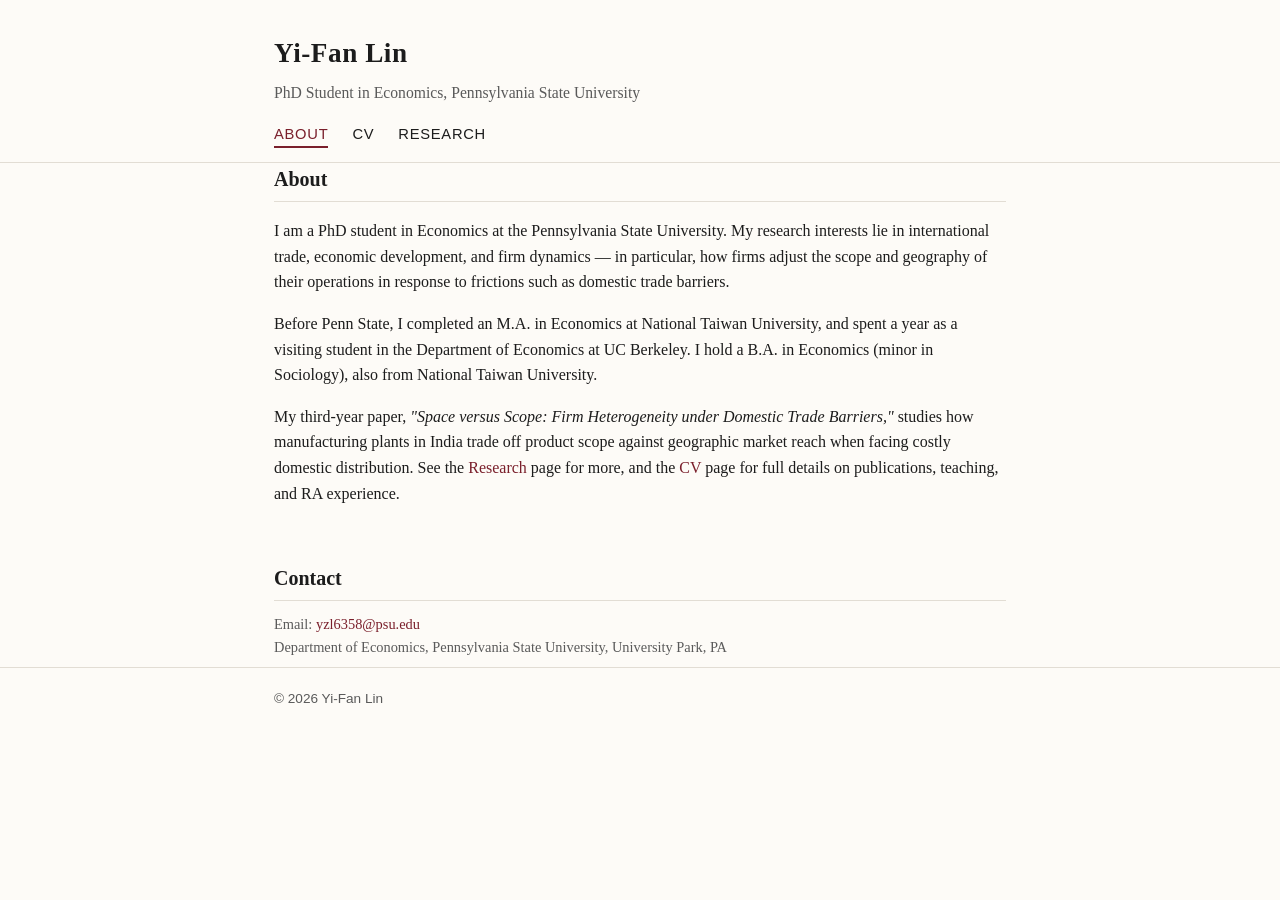
==== index.html @ 88b74e29 "Show full photo at a smaller, proportional size instead of cropped/stretched" ====
<!DOCTYPE html>
<html lang="en">
<head>
<meta charset="UTF-8">
<meta name="viewport" content="width=device-width, initial-scale=1.0">
<title>Yi-Fan Lin</title>
<meta name="description" content="Yi-Fan Lin, PhD student in Economics at Penn State University. Research on international trade, development, and firm dynamics.">
<link rel="stylesheet" href="css/style.css">
</head>
<body>
<header class="site-header">
  <div class="wrap">
    <h1>Yi-Fan Lin</h1>
    <p class="tagline">PhD Student in Economics, Pennsylvania State University</p>
    <nav class="site-nav">
      <ul>
        <li><a href="index.html" class="active">About</a></li>
        <li><a href="cv.html">CV</a></li>
        <li><a href="research.html">Research</a></li>
      </ul>
    </nav>
  </div>
</header>

<main class="wrap">

  <div class="about-row">
    <!-- Photo hosted on Google Drive -->
    <img src="https://drive.google.com/thumbnail?id=1lcZynlaytHdziGzHsgWZ1tE6UwXiEOm8&sz=w400" alt="Photo of Yi-Fan Lin" class="profile-photo" onerror="this.style.display='none'">

    <div class="about-text">
      <h2>About</h2>
      <p>
        I am a PhD student in Economics at the Pennsylvania State University. My research
        interests lie in international trade, economic development, and firm dynamics &mdash;
        in particular, how firms adjust the scope and geography of their operations in response
        to frictions such as domestic trade barriers.
      </p>
      <p>
        Before Penn State, I completed an M.A. in Economics at National Taiwan University, and
        spent a year as a visiting student in the Department of Economics at UC Berkeley. I hold
        a B.A. in Economics (minor in Sociology), also from National Taiwan University.
      </p>
      <p>
        My third-year paper, <em>"Space versus Scope: Firm Heterogeneity under Domestic Trade
        Barriers,"</em> studies how manufacturing plants in India trade off product scope against
        geographic market reach when facing costly domestic distribution. See the
        <a href="research.html">Research</a> page for more, and the <a href="cv.html">CV</a>
        page for full details on publications, teaching, and RA experience.
      </p>
    </div>
  </div>

  <h2>Contact</h2>
  <p class="meta">
    Email: <a href="mailto:yzl6358@psu.edu">yzl6358@psu.edu</a><br>
    Department of Economics, Pennsylvania State University, University Park, PA
  </p>

</main>

<footer>
  <div class="wrap">
    &copy; <span id="year"></span> Yi-Fan Lin
  </div>
</footer>
<script>document.getElementById('year').textContent = new Date().getFullYear();</script>
</body>
</html>
---- css/style.css ----
/* ---------- Base ---------- */
:root {
  --ink: #1c1c1c;
  --muted: #5a5a5a;
  --accent: #7a1f2b;
  --line: #e2ddd4;
  --bg: #fdfbf7;
  --max-width: 780px;
}

* { box-sizing: border-box; }

html, body {
  margin: 0;
  padding: 0;
  background: var(--bg);
  color: var(--ink);
  font-family: Georgia, 'Times New Roman', serif;
  line-height: 1.6;
}

a {
  color: var(--accent);
  text-decoration: none;
}
a:hover { text-decoration: underline; }

.wrap {
  max-width: var(--max-width);
  margin: 0 auto;
  padding: 0 24px;
}

/* ---------- Header / Nav ---------- */
header.site-header {
  border-bottom: 1px solid var(--line);
  padding: 32px 0 16px;
}

header.site-header h1 {
  margin: 0 0 4px;
  font-size: 1.7rem;
  font-weight: 700;
  letter-spacing: 0.02em;
}

header.site-header p.tagline {
  margin: 0 0 18px;
  color: var(--muted);
  font-size: 0.98rem;
}

nav.site-nav ul {
  list-style: none;
  display: flex;
  gap: 24px;
  margin: 0;
  padding: 0;
  font-family: Helvetica, Arial, sans-serif;
  font-size: 0.92rem;
  text-transform: uppercase;
  letter-spacing: 0.05em;
}

nav.site-nav a {
  color: var(--ink);
  padding-bottom: 4px;
  border-bottom: 2px solid transparent;
}

nav.site-nav a.active,
nav.site-nav a:hover {
  color: var(--accent);
  border-bottom-color: var(--accent);
  text-decoration: none;
}

/* ---------- Main content ---------- */
main {
  padding: 40px 0 60px;
}

main h2 {
  font-size: 1.25rem;
  margin: 40px 0 12px;
  padding-bottom: 6px;
  border-bottom: 1px solid var(--line);
}
main h2:first-child { margin-top: 0; }

main h3 {
  font-size: 1.05rem;
  margin: 20px 0 4px;
}

.meta {
  color: var(--muted);
  font-size: 0.9rem;
  margin: 0 0 8px;
}

.entry { margin-bottom: 22px; }

.entry-header {
  display: flex;
  justify-content: space-between;
  align-items: baseline;
  flex-wrap: wrap;
  gap: 4px 16px;
}

.entry-header .title { font-weight: 700; }
.entry-header .date {
  color: var(--muted);
  font-size: 0.9rem;
  font-family: Helvetica, Arial, sans-serif;
  white-space: nowrap;
}

.abstract {
  margin: 6px 0 0;
  font-size: 0.96rem;
}

ul.plain {
  margin: 4px 0 0;
  padding-left: 20px;
}

.about-row {
  display: flex;
  align-items: flex-start;
  gap: 28px;
  margin-bottom: 8px;
}

.about-text {
  flex: 1;
  min-width: 0;
}

.about-text h2:first-child { margin-top: 0; }

.profile-photo {
  flex: 0 0 190px;
  width: 190px;
  height: auto;
  display: block;
  border-radius: 4px;
  border: 1px solid var(--line);
  background: #eee;
}

.button {
  display: inline-block;
  border: 1px solid var(--accent);
  color: var(--accent);
  padding: 8px 16px;
  font-family: Helvetica, Arial, sans-serif;
  font-size: 0.9rem;
  border-radius: 3px;
}
.button:hover {
  background: var(--accent);
  color: #fff;
  text-decoration: none;
}

/* ---------- Footer ---------- */
footer {
  border-top: 1px solid var(--line);
  padding: 20px 0 40px;
  color: var(--muted);
  font-size: 0.85rem;
  font-family: Helvetica, Arial, sans-serif;
}

@media (max-width: 600px) {
  .about-row { flex-direction: column; }
  .profile-photo { width: 60%; max-width: 220px; height: auto; flex-basis: auto; margin: 0 auto 16px; }
  nav.site-nav ul { gap: 16px; flex-wrap: wrap; }
}
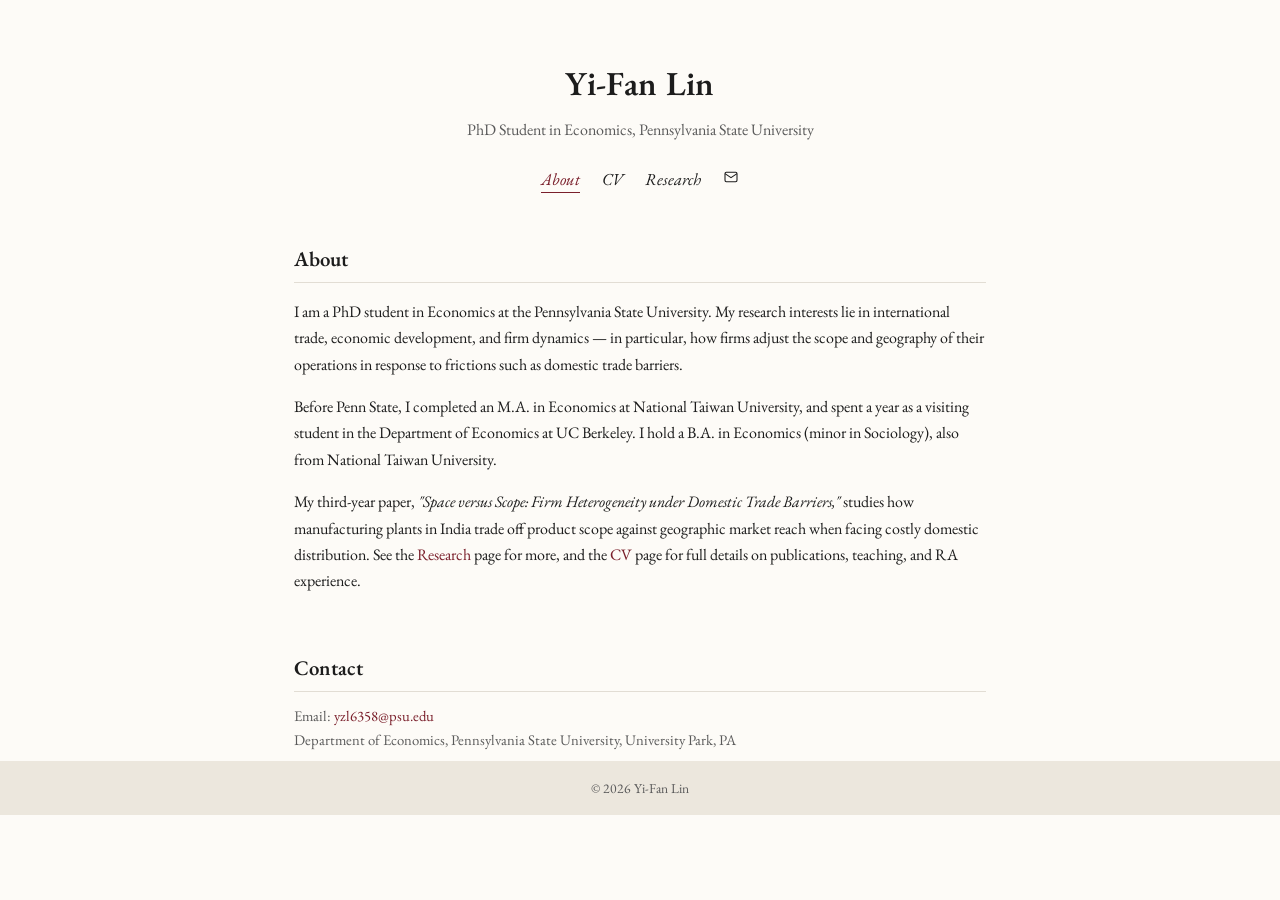
==== commit d020d944: "Restyle header/nav/footer frame inspired by a reference academic site Centered name and nav with an " ====
--- a/index.html
+++ b/index.html
@@ -5,6 +5,9 @@
 <meta name="viewport" content="width=device-width, initial-scale=1.0">
 <title>Yi-Fan Lin</title>
 <meta name="description" content="Yi-Fan Lin, PhD student in Economics at Penn State University. Research on international trade, development, and firm dynamics.">
+<link rel="preconnect" href="https://fonts.googleapis.com">
+<link rel="preconnect" href="https://fonts.gstatic.com" crossorigin>
+<link href="https://fonts.googleapis.com/css2?family=EB+Garamond:ital,wght@0,400;0,500;0,600;1,400;1,500&display=swap" rel="stylesheet">
 <link rel="stylesheet" href="css/style.css">
 </head>
 <body>
@@ -17,6 +20,11 @@
         <li><a href="index.html" class="active">About</a></li>
         <li><a href="cv.html">CV</a></li>
         <li><a href="research.html">Research</a></li>
+        <li>
+          <a class="icon-link" href="mailto:yzl6358@psu.edu" aria-label="Email" title="Email">
+            <svg viewBox="0 0 24 24" xmlns="http://www.w3.org/2000/svg"><rect x="3" y="5" width="18" height="14" rx="2"/><path d="M3 7l9 6 9-6"/></svg>
+          </a>
+        </li>
       </ul>
     </nav>
   </div>
--- a/css/style.css
+++ b/css/style.css
@@ -5,7 +5,8 @@
   --accent: #7a1f2b;
   --line: #e2ddd4;
   --bg: #fdfbf7;
-  --max-width: 780px;
+  --footer-bg: #ece7dd;
+  --max-width: 740px;
 }
 
 * { box-sizing: border-box; }
@@ -15,8 +16,8 @@
   padding: 0;
   background: var(--bg);
   color: var(--ink);
-  font-family: Georgia, 'Times New Roman', serif;
-  line-height: 1.6;
+  font-family: 'EB Garamond', Georgia, 'Times New Roman', serif;
+  line-height: 1.65;
 }
 
 a {
@@ -33,39 +34,40 @@
 
 /* ---------- Header / Nav ---------- */
 header.site-header {
-  border-bottom: 1px solid var(--line);
-  padding: 32px 0 16px;
+  text-align: center;
+  padding: 56px 0 48px;
 }
 
 header.site-header h1 {
-  margin: 0 0 4px;
-  font-size: 1.7rem;
-  font-weight: 700;
-  letter-spacing: 0.02em;
+  margin: 0 0 6px;
+  font-size: 2.1rem;
+  font-weight: 600;
+  letter-spacing: 0.01em;
 }
 
 header.site-header p.tagline {
-  margin: 0 0 18px;
-  color: var(--muted);
-  font-size: 0.98rem;
+  margin: 0 0 22px;
+  color: var(--muted);
+  font-size: 1rem;
 }
 
 nav.site-nav ul {
   list-style: none;
   display: flex;
-  gap: 24px;
+  justify-content: center;
+  align-items: center;
+  gap: 22px;
   margin: 0;
   padding: 0;
-  font-family: Helvetica, Arial, sans-serif;
-  font-size: 0.92rem;
-  text-transform: uppercase;
-  letter-spacing: 0.05em;
+  font-family: 'EB Garamond', Georgia, serif;
+  font-style: italic;
+  font-size: 1.05rem;
 }
 
 nav.site-nav a {
   color: var(--ink);
-  padding-bottom: 4px;
-  border-bottom: 2px solid transparent;
+  padding-bottom: 2px;
+  border-bottom: 1px solid transparent;
 }
 
 nav.site-nav a.active,
@@ -75,13 +77,29 @@
   text-decoration: none;
 }
 
+nav.site-nav .icon-link {
+  display: inline-flex;
+  align-items: center;
+  border-bottom: none !important;
+}
+nav.site-nav .icon-link svg {
+  width: 16px;
+  height: 16px;
+  fill: none;
+  stroke: var(--ink);
+  stroke-width: 1.6;
+  transition: stroke 0.15s ease;
+}
+nav.site-nav .icon-link:hover svg { stroke: var(--accent); }
+
 /* ---------- Main content ---------- */
 main {
-  padding: 40px 0 60px;
+  padding: 8px 0 60px;
 }
 
 main h2 {
-  font-size: 1.25rem;
+  font-size: 1.3rem;
+  font-weight: 600;
   margin: 40px 0 12px;
   padding-bottom: 6px;
   border-bottom: 1px solid var(--line);
@@ -89,13 +107,13 @@
 main h2:first-child { margin-top: 0; }
 
 main h3 {
-  font-size: 1.05rem;
+  font-size: 1.1rem;
   margin: 20px 0 4px;
 }
 
 .meta {
   color: var(--muted);
-  font-size: 0.9rem;
+  font-size: 0.92rem;
   margin: 0 0 8px;
 }
 
@@ -112,14 +130,14 @@
 .entry-header .title { font-weight: 700; }
 .entry-header .date {
   color: var(--muted);
-  font-size: 0.9rem;
-  font-family: Helvetica, Arial, sans-serif;
+  font-size: 0.92rem;
+  font-style: italic;
   white-space: nowrap;
 }
 
 .abstract {
   margin: 6px 0 0;
-  font-size: 0.96rem;
+  font-size: 1rem;
 }
 
 ul.plain {
@@ -130,7 +148,7 @@
 .about-row {
   display: flex;
   align-items: flex-start;
-  gap: 28px;
+  gap: 32px;
   margin-bottom: 8px;
 }
 
@@ -146,8 +164,8 @@
   width: 190px;
   height: auto;
   display: block;
-  border-radius: 4px;
-  border: 1px solid var(--line);
+  border-radius: 0;
+  border: none;
   background: #eee;
 }
 
@@ -156,8 +174,9 @@
   border: 1px solid var(--accent);
   color: var(--accent);
   padding: 8px 16px;
-  font-family: Helvetica, Arial, sans-serif;
-  font-size: 0.9rem;
+  font-family: 'EB Garamond', Georgia, serif;
+  font-style: italic;
+  font-size: 0.95rem;
   border-radius: 3px;
 }
 .button:hover {
@@ -168,15 +187,16 @@
 
 /* ---------- Footer ---------- */
 footer {
-  border-top: 1px solid var(--line);
-  padding: 20px 0 40px;
+  background: var(--footer-bg);
+  padding: 16px 0;
   color: var(--muted);
   font-size: 0.85rem;
-  font-family: Helvetica, Arial, sans-serif;
+  text-align: center;
 }
 
 @media (max-width: 600px) {
   .about-row { flex-direction: column; }
   .profile-photo { width: 60%; max-width: 220px; height: auto; flex-basis: auto; margin: 0 auto 16px; }
-  nav.site-nav ul { gap: 16px; flex-wrap: wrap; }
-}
+  nav.site-nav ul { gap: 14px; flex-wrap: wrap; }
+  header.site-header { padding: 40px 0 32px; }
+}
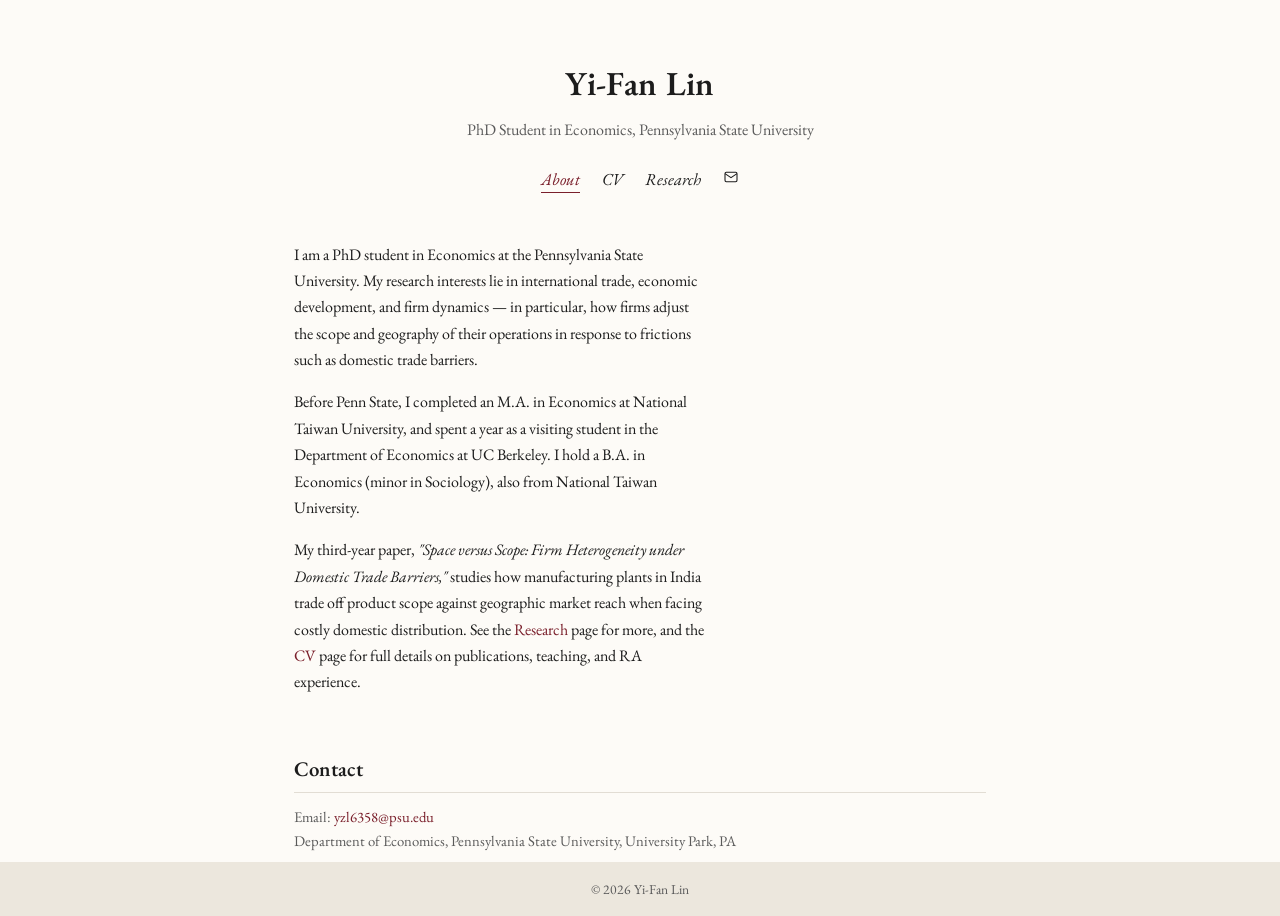
==== commit bc551b4a: "Remove About heading; widen and vertically center photo next to intro text Photo/text row now splits" ====
--- a/index.html
+++ b/index.html
@@ -34,10 +34,9 @@
 
   <div class="about-row">
     <!-- Photo hosted on Google Drive -->
-    <img src="https://drive.google.com/thumbnail?id=1lcZynlaytHdziGzHsgWZ1tE6UwXiEOm8&sz=w400" alt="Photo of Yi-Fan Lin" class="profile-photo" onerror="this.style.display='none'">
+    <img src="https://drive.google.com/thumbnail?id=1lcZynlaytHdziGzHsgWZ1tE6UwXiEOm8&sz=w600" alt="Photo of Yi-Fan Lin" class="profile-photo" onerror="this.style.display='none'">
 
     <div class="about-text">
-      <h2>About</h2>
       <p>
         I am a PhD student in Economics at the Pennsylvania State University. My research
         interests lie in international trade, economic development, and firm dynamics &mdash;
--- a/css/style.css
+++ b/css/style.css
@@ -147,21 +147,21 @@
 
 .about-row {
   display: flex;
-  align-items: flex-start;
+  align-items: center;
   gap: 32px;
   margin-bottom: 8px;
 }
 
 .about-text {
-  flex: 1;
+  flex: 0 0 60%;
   min-width: 0;
 }
 
-.about-text h2:first-child { margin-top: 0; }
+.about-text p:first-child { margin-top: 0; }
 
 .profile-photo {
-  flex: 0 0 190px;
-  width: 190px;
+  flex: 0 0 40%;
+  width: 40%;
   height: auto;
   display: block;
   border-radius: 0;
@@ -195,7 +195,8 @@
 }
 
 @media (max-width: 600px) {
-  .about-row { flex-direction: column; }
+  .about-row { flex-direction: column; align-items: flex-start; }
+  .about-text { flex-basis: auto; width: 100%; }
   .profile-photo { width: 60%; max-width: 220px; height: auto; flex-basis: auto; margin: 0 auto 16px; }
   nav.site-nav ul { gap: 14px; flex-wrap: wrap; }
   header.site-header { padding: 40px 0 32px; }
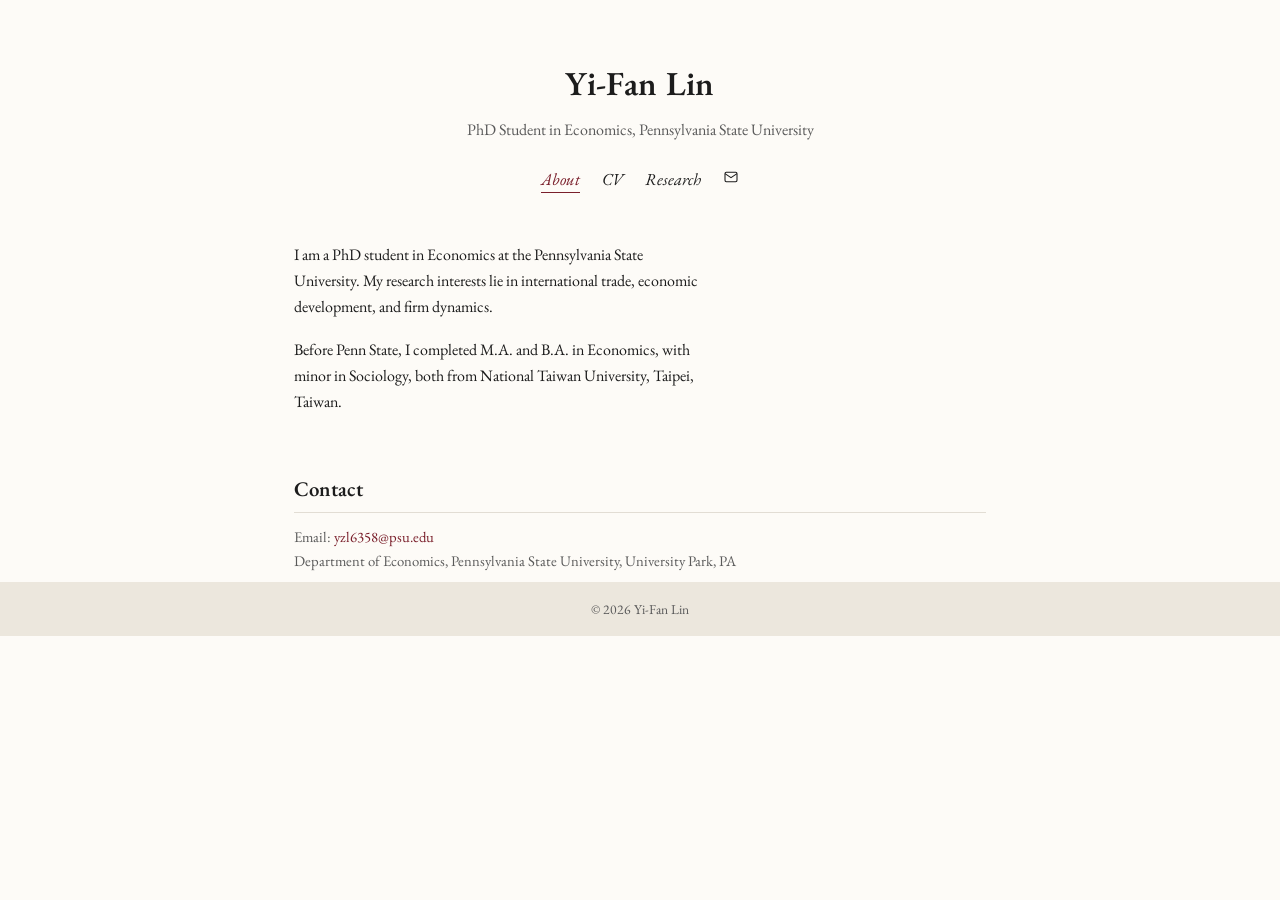
==== commit 6354c4c7: "Trim About bio and link Research page drafts to Google Drive Co-Authored-By: Claude Sonnet 5 <norepl" ====
--- a/index.html
+++ b/index.html
@@ -8,7 +8,7 @@
 <link rel="preconnect" href="https://fonts.googleapis.com">
 <link rel="preconnect" href="https://fonts.gstatic.com" crossorigin>
 <link href="https://fonts.googleapis.com/css2?family=EB+Garamond:ital,wght@0,400;0,500;0,600;1,400;1,500&display=swap" rel="stylesheet">
-<link rel="stylesheet" href="css/style.css">
+<link rel="stylesheet" href="css/style.css?v=2">
 </head>
 <body>
 <header class="site-header">
@@ -39,21 +39,10 @@
     <div class="about-text">
       <p>
         I am a PhD student in Economics at the Pennsylvania State University. My research
-        interests lie in international trade, economic development, and firm dynamics &mdash;
-        in particular, how firms adjust the scope and geography of their operations in response
-        to frictions such as domestic trade barriers.
+        interests lie in international trade, economic development, and firm dynamics.
       </p>
       <p>
-        Before Penn State, I completed an M.A. in Economics at National Taiwan University, and
-        spent a year as a visiting student in the Department of Economics at UC Berkeley. I hold
-        a B.A. in Economics (minor in Sociology), also from National Taiwan University.
-      </p>
-      <p>
-        My third-year paper, <em>"Space versus Scope: Firm Heterogeneity under Domestic Trade
-        Barriers,"</em> studies how manufacturing plants in India trade off product scope against
-        geographic market reach when facing costly domestic distribution. See the
-        <a href="research.html">Research</a> page for more, and the <a href="cv.html">CV</a>
-        page for full details on publications, teaching, and RA experience.
+        Before Penn State, I completed M.A. and B.A. in Economics, with minor in Sociology, both from National Taiwan University, Taipei, Taiwan.
       </p>
     </div>
   </div>
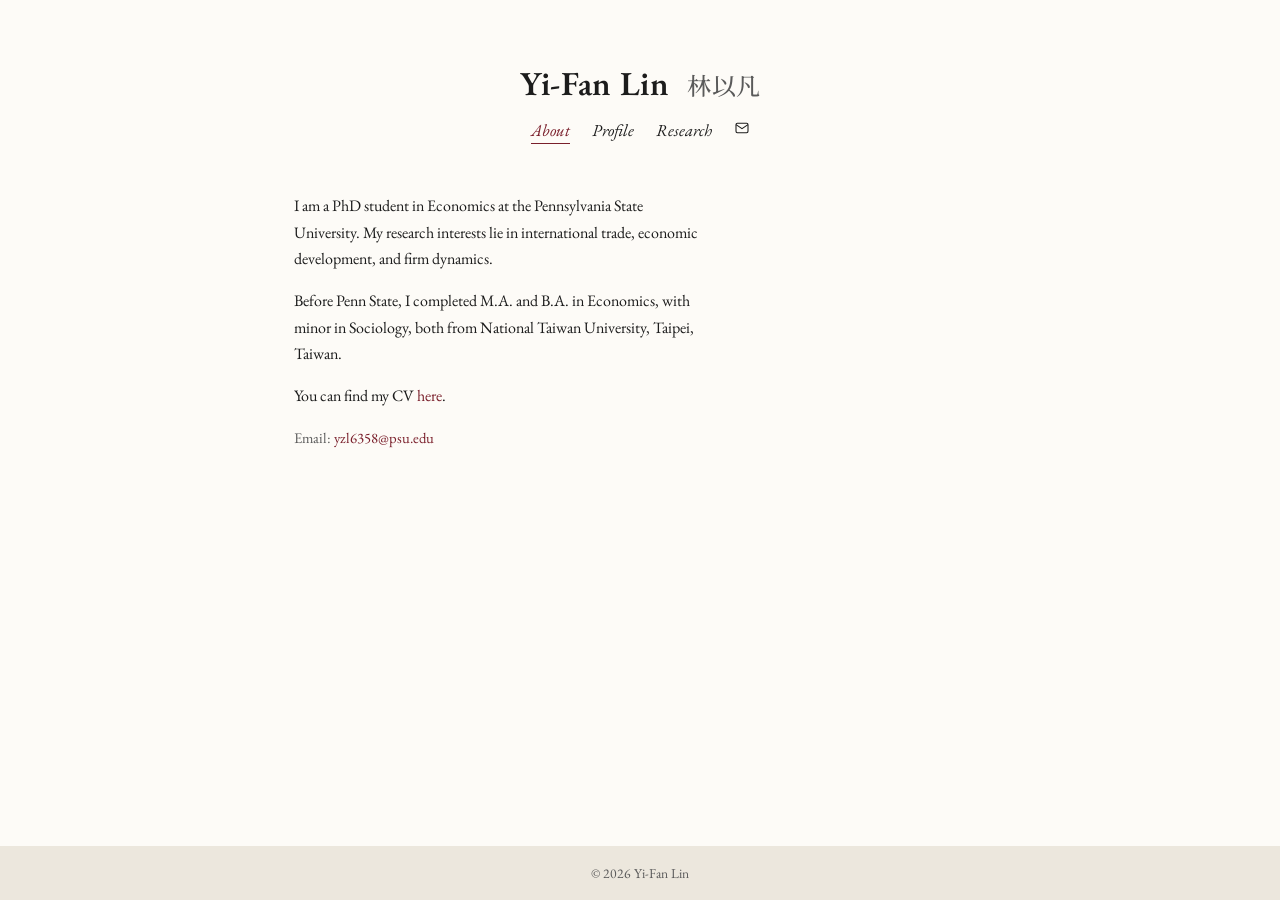
==== commit 26b7f36e: "About page cleanup, Profile rename, collapsible abstracts, sticky footer - About: drop the PhD tagli" ====
--- a/index.html
+++ b/index.html
@@ -8,17 +8,17 @@
 <link rel="preconnect" href="https://fonts.googleapis.com">
 <link rel="preconnect" href="https://fonts.gstatic.com" crossorigin>
 <link href="https://fonts.googleapis.com/css2?family=EB+Garamond:ital,wght@0,400;0,500;0,600;1,400;1,500&display=swap" rel="stylesheet">
-<link rel="stylesheet" href="css/style.css?v=2">
+<link href="https://fonts.googleapis.com/css2?family=Noto+Serif+TC:wght@500&display=swap" rel="stylesheet">
+<link rel="stylesheet" href="css/style.css?v=3">
 </head>
 <body>
 <header class="site-header">
   <div class="wrap">
-    <h1>Yi-Fan Lin</h1>
-    <p class="tagline">PhD Student in Economics, Pennsylvania State University</p>
+    <h1>Yi-Fan Lin <span class="cn-name" lang="zh">林以凡</span></h1>
     <nav class="site-nav">
       <ul>
         <li><a href="index.html" class="active">About</a></li>
-        <li><a href="cv.html">CV</a></li>
+        <li><a href="cv.html">Profile</a></li>
         <li><a href="research.html">Research</a></li>
         <li>
           <a class="icon-link" href="mailto:yzl6358@psu.edu" aria-label="Email" title="Email">
@@ -44,14 +44,14 @@
       <p>
         Before Penn State, I completed M.A. and B.A. in Economics, with minor in Sociology, both from National Taiwan University, Taipei, Taiwan.
       </p>
+      <p>
+        You can find my CV <a href="cv.html">here</a>.
+      </p>
+      <p class="meta">
+        Email: <a href="mailto:yzl6358@psu.edu">yzl6358@psu.edu</a>
+      </p>
     </div>
   </div>
-
-  <h2>Contact</h2>
-  <p class="meta">
-    Email: <a href="mailto:yzl6358@psu.edu">yzl6358@psu.edu</a><br>
-    Department of Economics, Pennsylvania State University, University Park, PA
-  </p>
 
 </main>
 
--- a/css/style.css
+++ b/css/style.css
@@ -11,9 +11,16 @@
 
 * { box-sizing: border-box; }
 
-html, body {
+html {
+  height: 100%;
+}
+
+body {
   margin: 0;
   padding: 0;
+  min-height: 100%;
+  display: flex;
+  flex-direction: column;
   background: var(--bg);
   color: var(--ink);
   font-family: 'EB Garamond', Georgia, 'Times New Roman', serif;
@@ -43,6 +50,14 @@
   font-size: 2.1rem;
   font-weight: 600;
   letter-spacing: 0.01em;
+}
+
+.cn-name {
+  font-family: 'Noto Serif TC', 'EB Garamond', serif;
+  font-weight: 500;
+  font-size: 1.5rem;
+  color: var(--muted);
+  margin-left: 10px;
 }
 
 header.site-header p.tagline {
@@ -94,6 +109,7 @@
 
 /* ---------- Main content ---------- */
 main {
+  flex: 1 0 auto;
   padding: 8px 0 60px;
 }
 
@@ -136,8 +152,27 @@
 }
 
 .abstract {
-  margin: 6px 0 0;
+  margin: 8px 0 0;
   font-size: 1rem;
+}
+
+.abstract-toggle {
+  margin-top: 8px;
+}
+
+.abstract-toggle summary {
+  cursor: pointer;
+  color: var(--accent);
+  font-style: italic;
+  font-size: 0.92rem;
+}
+
+.abstract-toggle summary::marker {
+  color: var(--accent);
+}
+
+.abstract-toggle[open] summary {
+  margin-bottom: 4px;
 }
 
 ul.plain {
@@ -187,6 +222,7 @@
 
 /* ---------- Footer ---------- */
 footer {
+  flex-shrink: 0;
   background: var(--footer-bg);
   padding: 16px 0;
   color: var(--muted);
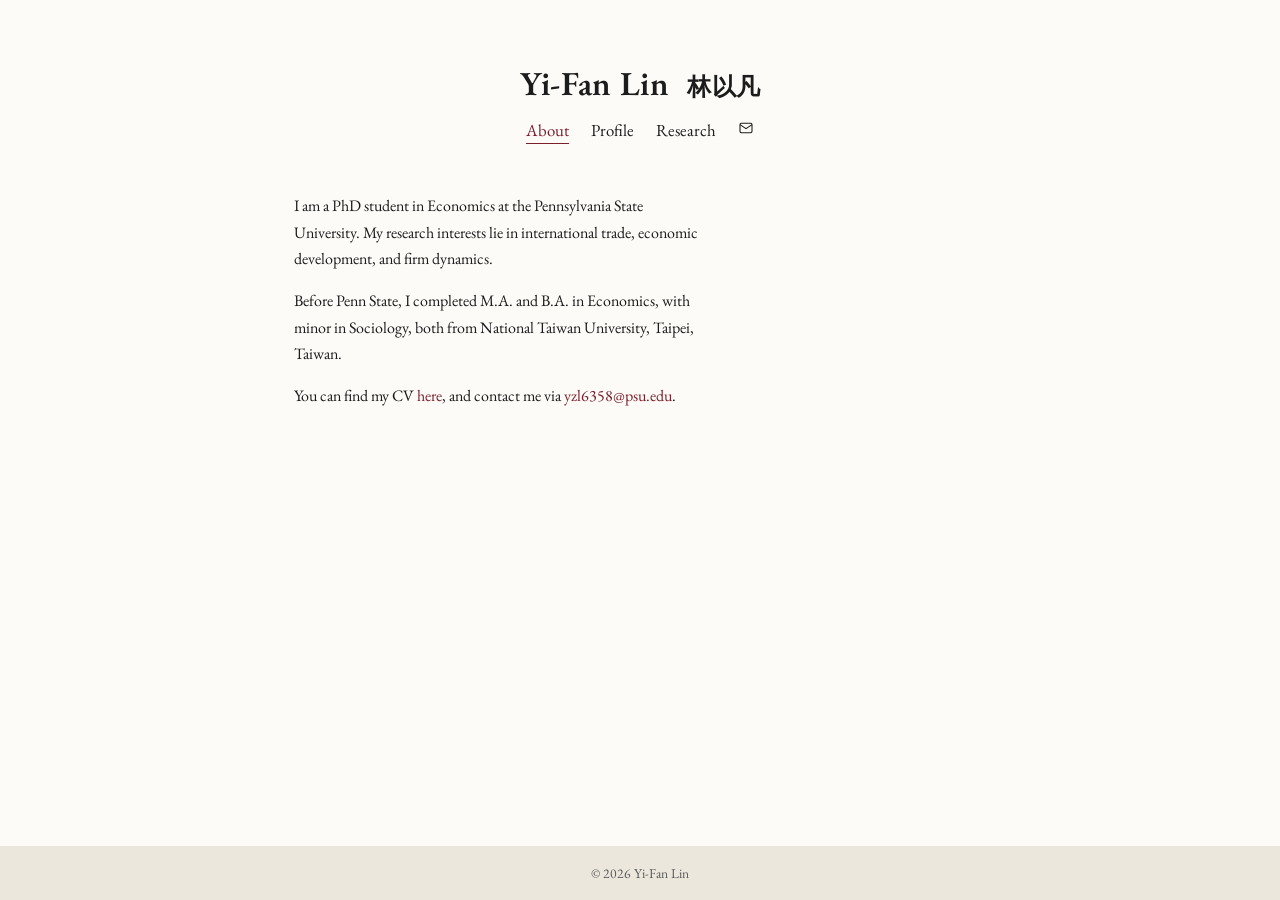
==== commit ea6c05c6: "Switch Chinese name to LXGW WenKai TC (bold), unify header across pages - Load LXGW WenKai TC (regul" ====
--- a/index.html
+++ b/index.html
@@ -8,8 +8,9 @@
 <link rel="preconnect" href="https://fonts.googleapis.com">
 <link rel="preconnect" href="https://fonts.gstatic.com" crossorigin>
 <link href="https://fonts.googleapis.com/css2?family=EB+Garamond:ital,wght@0,400;0,500;0,600;1,400;1,500&display=swap" rel="stylesheet">
-<link href="https://fonts.googleapis.com/css2?family=Noto+Serif+TC:wght@500&display=swap" rel="stylesheet">
-<link rel="stylesheet" href="css/style.css?v=3">
+<link rel="stylesheet" href="https://cdn.jsdelivr.net/npm/lxgw-wenkai-tc-webfont@1.2.0/lxgwwenkaitc-regular.css">
+<link rel="stylesheet" href="https://cdn.jsdelivr.net/npm/lxgw-wenkai-tc-webfont@1.2.0/lxgwwenkaitc-bold.css">
+<link rel="stylesheet" href="css/style.css?v=4">
 </head>
 <body>
 <header class="site-header">
@@ -45,10 +46,8 @@
         Before Penn State, I completed M.A. and B.A. in Economics, with minor in Sociology, both from National Taiwan University, Taipei, Taiwan.
       </p>
       <p>
-        You can find my CV <a href="cv.html">here</a>.
-      </p>
-      <p class="meta">
-        Email: <a href="mailto:yzl6358@psu.edu">yzl6358@psu.edu</a>
+        You can find my CV <a href="cv.html">here</a>, and contact me via
+        <a href="mailto:yzl6358@psu.edu">yzl6358@psu.edu</a>.
       </p>
     </div>
   </div>
--- a/css/style.css
+++ b/css/style.css
@@ -53,10 +53,10 @@
 }
 
 .cn-name {
-  font-family: 'Noto Serif TC', 'EB Garamond', serif;
-  font-weight: 500;
+  font-family: 'LXGW WenKai TC', 'EB Garamond', serif;
+  font-weight: 700;
   font-size: 1.5rem;
-  color: var(--muted);
+  color: var(--ink);
   margin-left: 10px;
 }
 
@@ -75,7 +75,6 @@
   margin: 0;
   padding: 0;
   font-family: 'EB Garamond', Georgia, serif;
-  font-style: italic;
   font-size: 1.05rem;
 }
 
@@ -163,7 +162,6 @@
 .abstract-toggle summary {
   cursor: pointer;
   color: var(--accent);
-  font-style: italic;
   font-size: 0.92rem;
 }
 
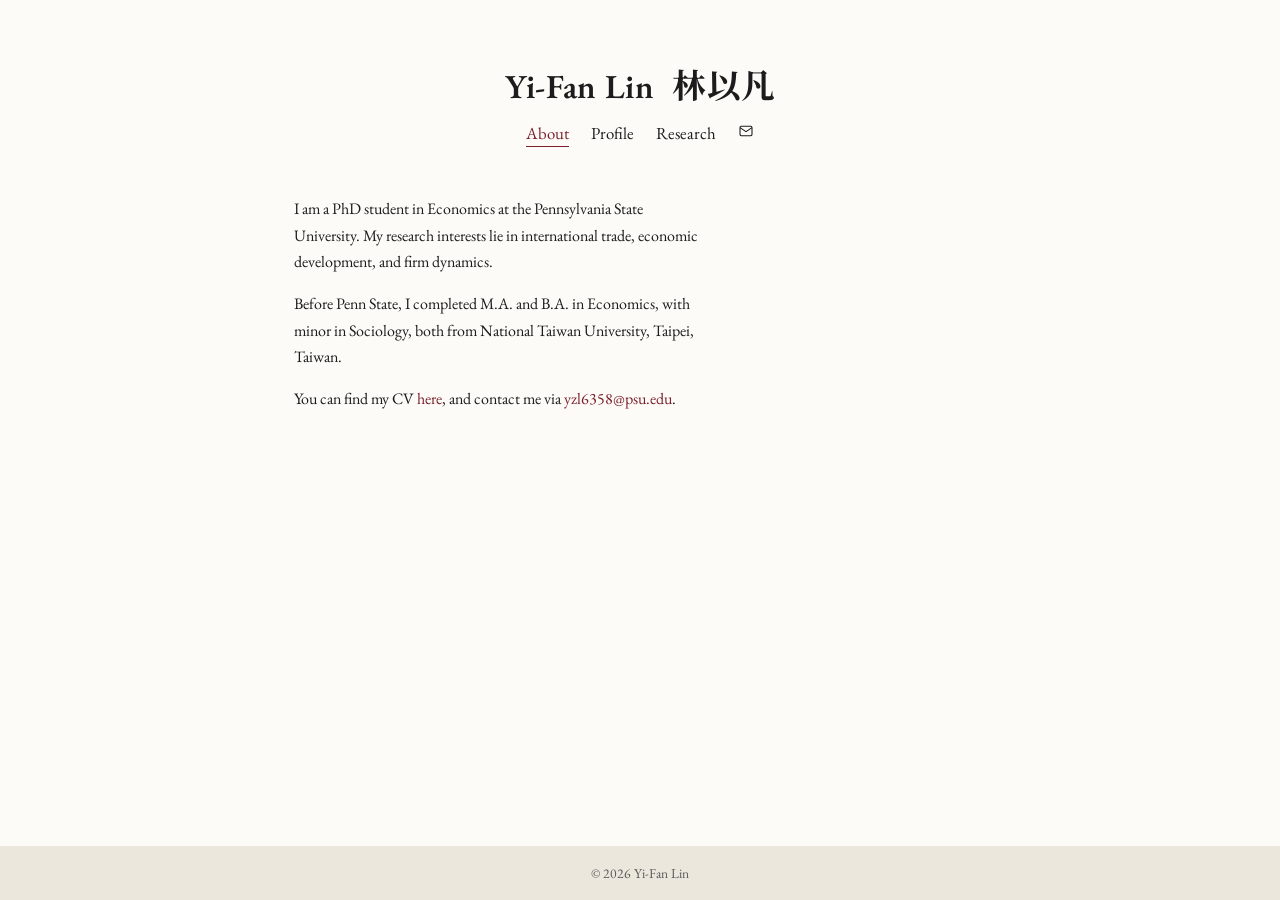
==== commit b2e2c93c: "Revert Chinese name font to Noto Serif TC, sized to match English name Swap LXGW WenKai TC back for " ====
--- a/index.html
+++ b/index.html
@@ -8,9 +8,8 @@
 <link rel="preconnect" href="https://fonts.googleapis.com">
 <link rel="preconnect" href="https://fonts.gstatic.com" crossorigin>
 <link href="https://fonts.googleapis.com/css2?family=EB+Garamond:ital,wght@0,400;0,500;0,600;1,400;1,500&display=swap" rel="stylesheet">
-<link rel="stylesheet" href="https://cdn.jsdelivr.net/npm/lxgw-wenkai-tc-webfont@1.2.0/lxgwwenkaitc-regular.css">
-<link rel="stylesheet" href="https://cdn.jsdelivr.net/npm/lxgw-wenkai-tc-webfont@1.2.0/lxgwwenkaitc-bold.css">
-<link rel="stylesheet" href="css/style.css?v=4">
+<link href="https://fonts.googleapis.com/css2?family=Noto+Serif+TC:wght@700&display=swap" rel="stylesheet">
+<link rel="stylesheet" href="css/style.css?v=5">
 </head>
 <body>
 <header class="site-header">
--- a/css/style.css
+++ b/css/style.css
@@ -53,9 +53,9 @@
 }
 
 .cn-name {
-  font-family: 'LXGW WenKai TC', 'EB Garamond', serif;
+  font-family: 'Noto Serif TC', 'EB Garamond', serif;
   font-weight: 700;
-  font-size: 1.5rem;
+  font-size: 2.1rem;
   color: var(--ink);
   margin-left: 10px;
 }
